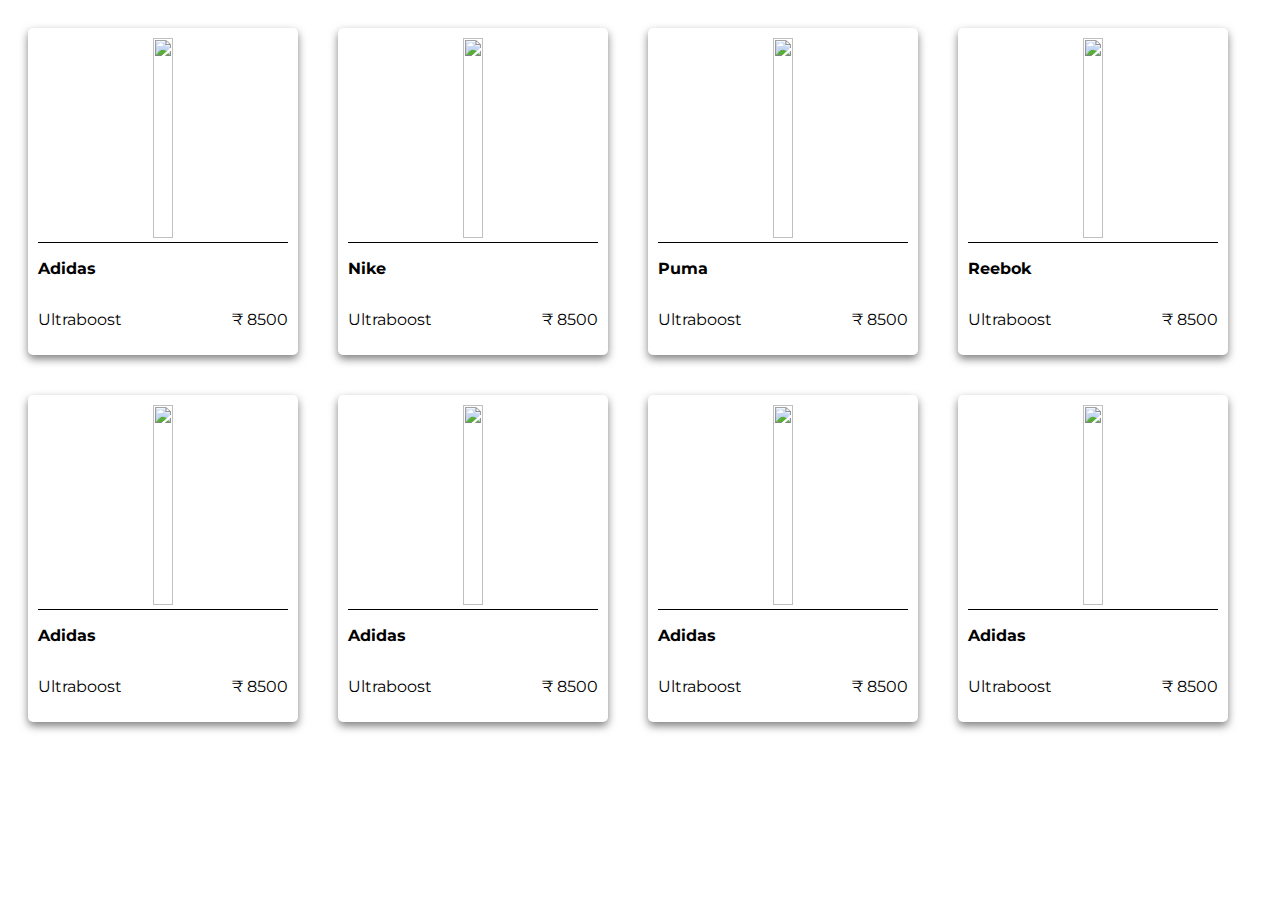
==== card.html @ df959b75 "Responsive image & Cardview" ====
<!DOCTYPE html>
<html lang="en">

<head>
    <meta charset="UTF-8" />
    <meta http-equiv="X-UA-Compatible" content="IE=edge" />
    <meta name="viewport" content="width=device-width, initial-scale=1.0" />
    <link rel="stylesheet" href="card.css" />
    <title>CardView</title>
</head>

<body>
    <div class="main">
        <div class="card">
            <div class="imgview">
                <img src="https://firebasestorage.googleapis.com/v0/b/bikai-d5ee5/o/images%2F22cc9226-2fa4-47ac-9b80-b13e9dddcd60?alt=media&token=5242dd7f-83c4-4a44-9d71-7090d94ade0c"
                    alt="" />
            </div>
            <div class="data">
                <p class="brand-name">Adidas</p>
                <div class="item-info">
                    <p class="item">Ultraboost</p>
                    <p class="price">&#8377; 8500</p>
                </div>
            </div>
        </div>

        <div class="card">
            <div class="imgview">
                <img src="https://images.puma.com/image/upload/f_auto,q_auto,b_rgb:fafafa,w_1350,h_1350/global/372981/01/sv01/fnd/IND/fmt/png/Puma-Perforated-Low-Men's-Shoes"
                    alt="" />
            </div>
            <div class="data">
                <p class="brand-name">Nike</p>
                <div class="item-info">
                    <p class="item">Ultraboost</p>
                    <p class="price">&#8377; 8500</p>
                </div>
            </div>
        </div>

        <div class="card">
            <div class="imgview">
                <img src="https://images.puma.com/image/upload/f_auto,q_auto,b_rgb:fafafa,w_600,h_600/global/376149/04/sv01/fnd/IND/fmt/png/Retaliate-Tongue-Men's-Running-Shoes"
                    alt="" />
            </div>
            <div class="data">
                <p class="brand-name">Puma</p>
                <div class="item-info">
                    <p class="item">Ultraboost</p>
                    <p class="price">&#8377; 8500</p>
                </div>
            </div>
        </div>

        <div class="card">
            <div class="imgview">
                <img src="https://images.puma.com/image/upload/f_auto,q_auto,b_rgb:fafafa,w_600,h_600/global/105565/13/sv01/fnd/IND/fmt/png/one8-PUMA-19-Virat-Kohli-Men's-Cricket-Shoes"
                    alt="" />
            </div>
            <div class="data">
                <p class="brand-name">Reebok</p>
                <div class="item-info">
                    <p class="item">Ultraboost</p>
                    <p class="price">&#8377; 8500</p>
                </div>
            </div>
        </div>
        <div class="card">
            <div class="imgview">
                <img src="https://images.puma.com/image/upload/f_auto,q_auto,b_rgb:fafafa,w_2000,h_2000/global/194531/01/sv01/fnd/IND/fmt/png/Leader-VT-Tech-Running-Shoes"
                    alt="" />
            </div>
            <div class="data">
                <p class="brand-name">Adidas</p>
                <div class="item-info">
                    <p class="item">Ultraboost</p>
                    <p class="price">&#8377; 8500</p>
                </div>
            </div>
        </div>
        <div class="card">
            <div class="imgview">
                <img src="https://images.puma.com/image/upload/f_auto,q_auto,b_rgb:fafafa,w_2000,h_2000/global/192661/02/sv01/fnd/IND/fmt/png/HYBRID-Fuego-Men's-Running-Shoes"
                    alt="" />
            </div>
            <div class="data">
                <p class="brand-name">Adidas</p>
                <div class="item-info">
                    <p class="item">Ultraboost</p>
                    <p class="price">&#8377; 8500</p>
                </div>
            </div>
        </div>
        <div class="card">
            <div class="imgview">
                <img src="https://assets.myntassets.com/h_1440,q_100,w_1080/v1/assets/images/8476377/2019/2/9/ce19ff81-b47c-4045-bd3a-81b66c31c2051549692402702-Puma-Men-Sports-Shoes-2811549692401704-1.jpg"
                    alt="" />
            </div>
            <div class="data">
                <p class="brand-name">Adidas</p>
                <div class="item-info">
                    <p class="item">Ultraboost</p>
                    <p class="price">&#8377; 8500</p>
                </div>
            </div>
        </div>
        <div class="card">
            <div class="imgview">
                <img src="https://5.imimg.com/data5/IE/PR/YG/SELLER-24049947/mens-casual-reebok-shoes-250x250.jpg"
                    alt="" />
            </div>
            <div class="data">
                <p class="brand-name">Adidas</p>
                <div class="item-info">
                    <p class="item">Ultraboost</p>
                    <p class="price">&#8377; 8500</p>
                </div>
            </div>
        </div>
    </div>
</body>
</html>
---- card.css ----
@import url("https://fonts.googleapis.com/css2?family=Montserrat:wght@300;500;700&display=swap");

body {
  font-family: "Montserrat", sans-serif;
}

.main {
  display: flex;
  justify-content: start;
  flex-wrap: wrap;
  width: 100%;
  height: auto;
}

.card {
  width: 250px;
  margin: 20px;
  padding: 10px;
  box-shadow: 0 4px 8px 0 rgba(0, 0, 0, 0.5);
  transition: 0.3s;
  border-radius: 5px;
  display: flex;
  align-items: center;
  justify-content: center;
  flex-direction: column;
  cursor: pointer;
}

.data {
    border-top: 1px solid black;
  width: 100%;
  text-align: start;
}

img {
  width: 100%;
  height: 200px;
  object-fit: contain;
}

.brand-name {
  font-weight: bold;
}

p.price{
    text-align: end;
}

.item-info{
    display: flex;
    justify-content: space-between;
}
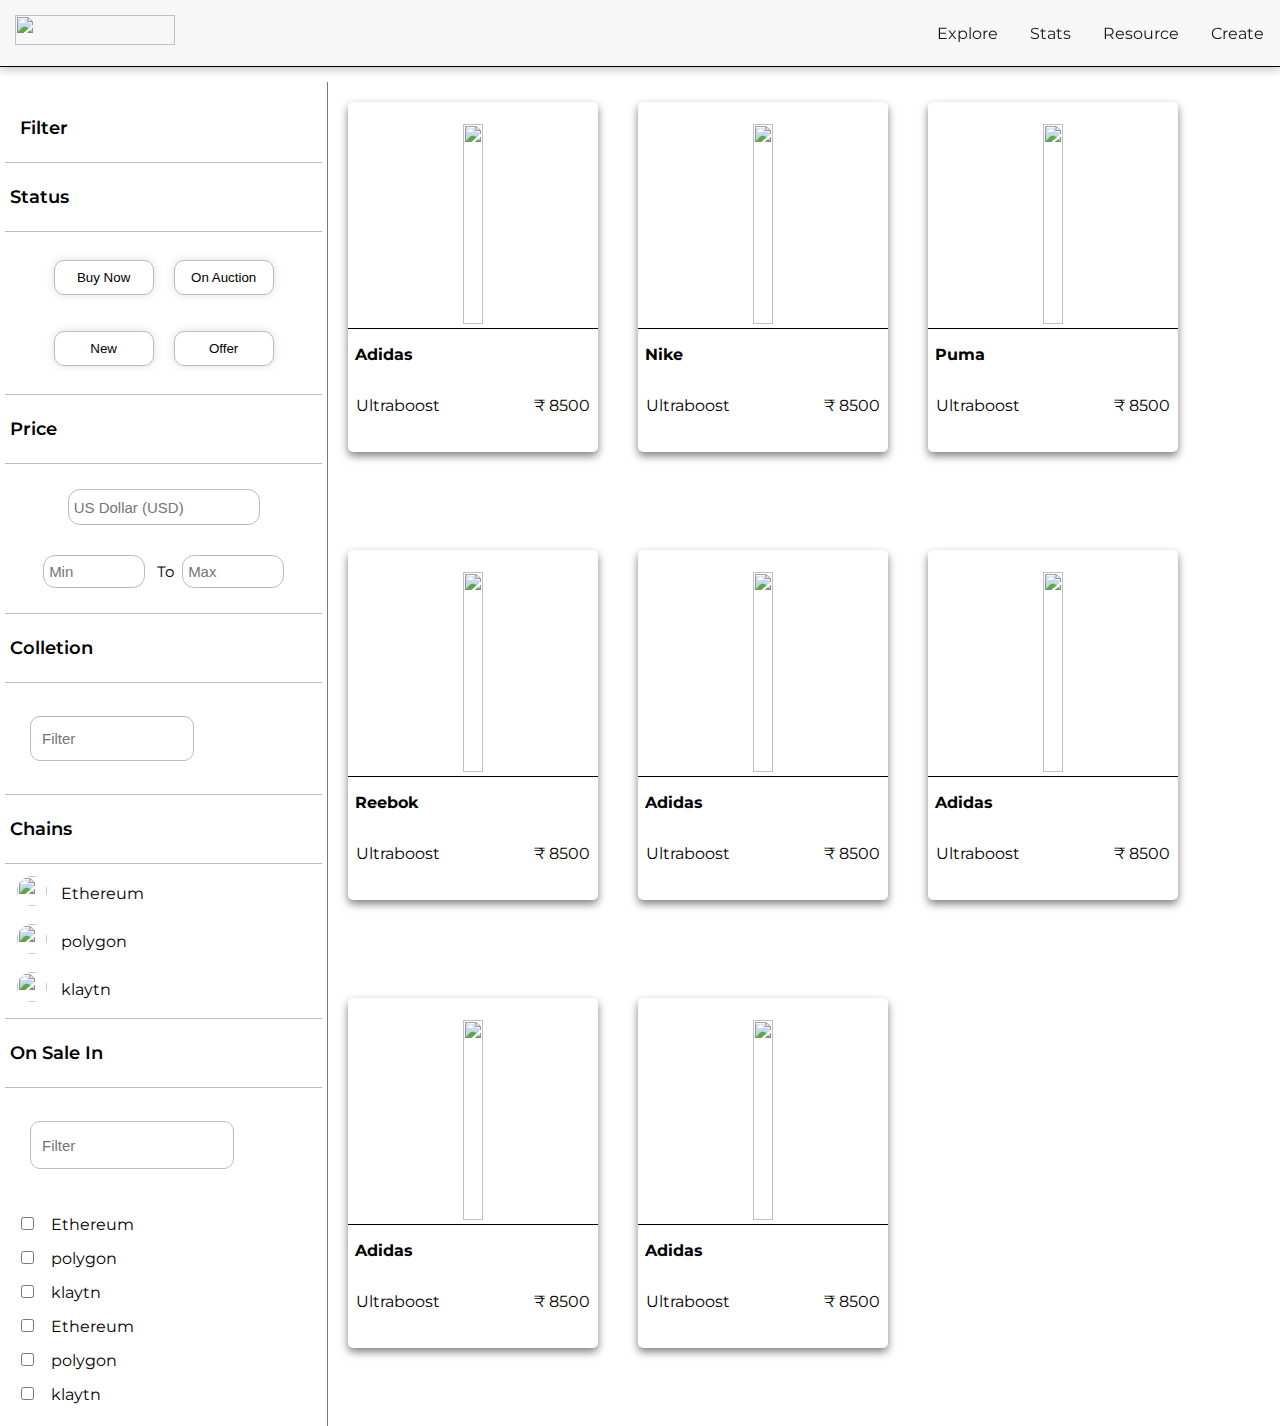
==== commit 8d306a38: "Design Task Complete" ====
--- a/card.html
+++ b/card.html
@@ -1,123 +1,320 @@
 <!DOCTYPE html>
 <html lang="en">
-
-<head>
+  <head>
     <meta charset="UTF-8" />
     <meta http-equiv="X-UA-Compatible" content="IE=edge" />
     <meta name="viewport" content="width=device-width, initial-scale=1.0" />
     <link rel="stylesheet" href="card.css" />
+    <script
+      src="https://kit.fontawesome.com/aa672fac3a.js"
+      crossorigin="anonymous"
+    ></script>
     <title>CardView</title>
-</head>
-
-<body>
-    <div class="main">
-        <div class="card">
-            <div class="imgview">
-                <img src="https://firebasestorage.googleapis.com/v0/b/bikai-d5ee5/o/images%2F22cc9226-2fa4-47ac-9b80-b13e9dddcd60?alt=media&token=5242dd7f-83c4-4a44-9d71-7090d94ade0c"
-                    alt="" />
-            </div>
-            <div class="data">
-                <p class="brand-name">Adidas</p>
-                <div class="item-info">
-                    <p class="item">Ultraboost</p>
-                    <p class="price">&#8377; 8500</p>
-                </div>
-            </div>
-        </div>
-
-        <div class="card">
-            <div class="imgview">
-                <img src="https://images.puma.com/image/upload/f_auto,q_auto,b_rgb:fafafa,w_1350,h_1350/global/372981/01/sv01/fnd/IND/fmt/png/Puma-Perforated-Low-Men's-Shoes"
-                    alt="" />
-            </div>
-            <div class="data">
-                <p class="brand-name">Nike</p>
-                <div class="item-info">
-                    <p class="item">Ultraboost</p>
-                    <p class="price">&#8377; 8500</p>
-                </div>
-            </div>
-        </div>
-
-        <div class="card">
-            <div class="imgview">
-                <img src="https://images.puma.com/image/upload/f_auto,q_auto,b_rgb:fafafa,w_600,h_600/global/376149/04/sv01/fnd/IND/fmt/png/Retaliate-Tongue-Men's-Running-Shoes"
-                    alt="" />
-            </div>
-            <div class="data">
-                <p class="brand-name">Puma</p>
-                <div class="item-info">
-                    <p class="item">Ultraboost</p>
-                    <p class="price">&#8377; 8500</p>
-                </div>
-            </div>
-        </div>
-
-        <div class="card">
-            <div class="imgview">
-                <img src="https://images.puma.com/image/upload/f_auto,q_auto,b_rgb:fafafa,w_600,h_600/global/105565/13/sv01/fnd/IND/fmt/png/one8-PUMA-19-Virat-Kohli-Men's-Cricket-Shoes"
-                    alt="" />
-            </div>
-            <div class="data">
-                <p class="brand-name">Reebok</p>
-                <div class="item-info">
-                    <p class="item">Ultraboost</p>
-                    <p class="price">&#8377; 8500</p>
-                </div>
-            </div>
-        </div>
-        <div class="card">
-            <div class="imgview">
-                <img src="https://images.puma.com/image/upload/f_auto,q_auto,b_rgb:fafafa,w_2000,h_2000/global/194531/01/sv01/fnd/IND/fmt/png/Leader-VT-Tech-Running-Shoes"
-                    alt="" />
-            </div>
-            <div class="data">
-                <p class="brand-name">Adidas</p>
-                <div class="item-info">
-                    <p class="item">Ultraboost</p>
-                    <p class="price">&#8377; 8500</p>
-                </div>
-            </div>
-        </div>
-        <div class="card">
-            <div class="imgview">
-                <img src="https://images.puma.com/image/upload/f_auto,q_auto,b_rgb:fafafa,w_2000,h_2000/global/192661/02/sv01/fnd/IND/fmt/png/HYBRID-Fuego-Men's-Running-Shoes"
-                    alt="" />
-            </div>
-            <div class="data">
-                <p class="brand-name">Adidas</p>
-                <div class="item-info">
-                    <p class="item">Ultraboost</p>
-                    <p class="price">&#8377; 8500</p>
-                </div>
-            </div>
-        </div>
-        <div class="card">
-            <div class="imgview">
-                <img src="https://assets.myntassets.com/h_1440,q_100,w_1080/v1/assets/images/8476377/2019/2/9/ce19ff81-b47c-4045-bd3a-81b66c31c2051549692402702-Puma-Men-Sports-Shoes-2811549692401704-1.jpg"
-                    alt="" />
-            </div>
-            <div class="data">
-                <p class="brand-name">Adidas</p>
-                <div class="item-info">
-                    <p class="item">Ultraboost</p>
-                    <p class="price">&#8377; 8500</p>
-                </div>
-            </div>
-        </div>
-        <div class="card">
-            <div class="imgview">
-                <img src="https://5.imimg.com/data5/IE/PR/YG/SELLER-24049947/mens-casual-reebok-shoes-250x250.jpg"
-                    alt="" />
-            </div>
-            <div class="data">
-                <p class="brand-name">Adidas</p>
-                <div class="item-info">
-                    <p class="item">Ultraboost</p>
-                    <p class="price">&#8377; 8500</p>
-                </div>
-            </div>
-        </div>
+  </head>
+
+  <body>
+    <nav class="navbar">
+      <div class="logo">
+        <img
+          src="https://knackroot.com/wp-content/uploads/2019/07/logo.png"
+          alt=""
+        />
+      </div>
+      <a href="#" class="toggle-btn">
+        <span class="bar"></span>
+        <span class="bar"></span>
+        <span class="bar"></span>
+      </a>
+      <div class="navlinks">
+        <ul>
+          <li><a href="#">Explore</a></li>
+          <li><a href="#service">Stats</a></li>
+          <li><a href="about">Resource</a></li>
+          <li><a href="#contact">Create</a></li>
+        </ul>
+      </div>
+    </nav>
+
+    <div class="container">
+      <div class="sidebar">
+        <div class="bar">
+          <p class="icon-filter">
+            <i class="fas fa-sort-alpha-down icon"></i> &nbsp; Filter
+          </p>
+          <p class="icon-arrow">
+            <i class="fas fa-arrow-left icon"></i>
+          </p>
+        </div>
+
+        <div class="bar">
+          <p class="icon-filter">Status</p>
+          <p class="icon-arrow">
+            <i class="fas fa-chevron-up icon"></i>
+          </p>
+        </div>
+
+        <div class="bar3">
+          <p class="button">
+            <button class="btn">Buy Now</button>
+            <button class="btn">On Auction</button>
+          </p>
+          <p class="button">
+            <button class="btn">New</button>
+            <button class="btn">Offer</button>
+          </p>
+        </div>
+
+        <div class="bar">
+          <p class="icon-filter">Price</p>
+          <p class="icon-arrow">
+            <i class="fas fa-chevron-up icon"></i>
+          </p>
+        </div>
+
+        <div class="bar3">
+          <p class="impbox">
+            <input type="text" class="inp1" placeholder="US Dollar (USD)" />
+          </p>
+          <p class="impbox">
+            <input type="text" class="inp2" placeholder="Min" /> &nbsp; To
+            &nbsp;<input type="text" class="inp3" placeholder="Max" />
+          </p>
+        </div>
+
+        <div class="bar">
+          <p class="icon-filter">Colletion</p>
+          <p class="icon-arrow">
+            <i class="fas fa-chevron-up icon"></i>
+          </p>
+        </div>
+
+        <div class="bar">
+          <div class="search">
+            <p>
+              <i class="fas fa-search icon"></i>
+              <input type="text" class="inp4" placeholder="Filter" />
+            </p>
+          </div>
+        </div>
+
+        <div class="bar">
+          <p class="icon-filter">Chains</p>
+          <p class="icon-arrow">
+            <i class="fas fa-chevron-up icon"></i>
+          </p>
+        </div>
+
+        <div class="bar chain">
+          <div class="bar-chain">
+            <p>
+              <img
+                src="https://opensea.io/static/images/logos/ethereum.png"
+                alt=""
+              />
+            </p>
+            <p>Ethereum</p>
+          </div>
+          <div class="bar-chain">
+            <p>
+              <img
+                src="https://opensea.io/static/images/logos/polygon.svg"
+                alt=""
+              />
+            </p>
+            <p>polygon</p>
+          </div>
+          <div class="bar-chain">
+            <p>
+              <img
+                src="https://opensea.io/static/images/logos/klaytn.png"
+                alt=""
+              />
+            </p>
+            <p>klaytn</p>
+          </div>
+        </div>
+
+        <div class="bar">
+          <p class="icon-filter">On Sale In</p>
+          <p class="icon-arrow">
+            <i class="fas fa-chevron-up icon"></i>
+          </p>
+        </div>
+
+        <div class="bar sale">
+          <div class="search">
+            <p>
+              <i class="fas fa-search icon"></i>
+              <input type="text" class="inp5" placeholder="Filter" />
+            </p>
+          </div>
+        </div>
+
+        <div class="bar chain sale">
+          <div class="bar-chain">
+            <p>
+              <input type="checkbox" class="ckbox" />
+            </p>
+            <p>Ethereum</p>
+          </div>
+          <div class="bar-chain">
+            <p>
+              <input type="checkbox" class="ckbox" />
+            </p>
+            <p>polygon</p>
+          </div>
+          <div class="bar-chain">
+            <p>
+              <input type="checkbox" class="ckbox" />
+            </p>
+            <p>klaytn</p>
+          </div>
+          <div class="bar-chain">
+            <p>
+              <input type="checkbox" class="ckbox" />
+            </p>
+            <p>Ethereum</p>
+          </div>
+          <div class="bar-chain">
+            <p>
+              <input type="checkbox" class="ckbox" />
+            </p>
+            <p>polygon</p>
+          </div>
+          <div class="bar-chain">
+            <p>
+              <input type="checkbox" class="ckbox" />
+            </p>
+            <p>klaytn</p>
+          </div>
+        </div>
+      </div>
+      <div class="main">
+        <div class="card">
+          <div class="imgview">
+            <img
+              src="https://firebasestorage.googleapis.com/v0/b/bikai-d5ee5/o/images%2F22cc9226-2fa4-47ac-9b80-b13e9dddcd60?alt=media&token=5242dd7f-83c4-4a44-9d71-7090d94ade0c"
+              alt=""
+            />
+          </div>
+          <div class="data">
+            <p class="brand-name">Adidas</p>
+            <div class="item-info">
+              <p class="item">Ultraboost</p>
+              <p class="price">&#8377; 8500</p>
+            </div>
+          </div>
+        </div>
+
+        <div class="card">
+          <div class="imgview">
+            <img
+              src="https://encrypted-tbn3.gstatic.com/shopping?q=tbn:ANd9GcQSi4ZIH4O1LgNXUXKlFpPPNBd2CvEKwm5bfd2dptgQf1jfNBKNAVklxEgGCUP4TIao7AiLyXuwfw&usqp=CAc"
+              alt=""
+            />
+          </div>
+          <div class="data">
+            <p class="brand-name">Nike</p>
+            <div class="item-info">
+              <p class="item">Ultraboost</p>
+              <p class="price">&#8377; 8500</p>
+            </div>
+          </div>
+        </div>
+
+        <div class="card">
+          <div class="imgview">
+            <img
+              src="https://images.puma.com/image/upload/f_auto,q_auto,b_rgb:fafafa,w_600,h_600/global/376149/04/sv01/fnd/IND/fmt/png/Retaliate-Tongue-Men's-Running-Shoes"
+              alt=""
+            />
+          </div>
+          <div class="data">
+            <p class="brand-name">Puma</p>
+            <div class="item-info">
+              <p class="item">Ultraboost</p>
+              <p class="price">&#8377; 8500</p>
+            </div>
+          </div>
+        </div>
+
+        <div class="card">
+          <div class="imgview">
+            <img
+              src="https://images.puma.com/image/upload/f_auto,q_auto,b_rgb:fafafa,w_600,h_600/global/105565/13/sv01/fnd/IND/fmt/png/one8-PUMA-19-Virat-Kohli-Men's-Cricket-Shoes"
+              alt=""
+            />
+          </div>
+          <div class="data">
+            <p class="brand-name">Reebok</p>
+            <div class="item-info">
+              <p class="item">Ultraboost</p>
+              <p class="price">&#8377; 8500</p>
+            </div>
+          </div>
+        </div>
+        <div class="card">
+          <div class="imgview">
+            <img
+              src="https://images.puma.com/image/upload/f_auto,q_auto,b_rgb:fafafa,w_2000,h_2000/global/194531/01/sv01/fnd/IND/fmt/png/Leader-VT-Tech-Running-Shoes"
+              alt=""
+            />
+          </div>
+          <div class="data">
+            <p class="brand-name">Adidas</p>
+            <div class="item-info">
+              <p class="item">Ultraboost</p>
+              <p class="price">&#8377; 8500</p>
+            </div>
+          </div>
+        </div>
+        <div class="card">
+          <div class="imgview">
+            <img
+              src="https://images.puma.com/image/upload/f_auto,q_auto,b_rgb:fafafa,w_2000,h_2000/global/192661/02/sv01/fnd/IND/fmt/png/HYBRID-Fuego-Men's-Running-Shoes"
+              alt=""
+            />
+          </div>
+          <div class="data">
+            <p class="brand-name">Adidas</p>
+            <div class="item-info">
+              <p class="item">Ultraboost</p>
+              <p class="price">&#8377; 8500</p>
+            </div>
+          </div>
+        </div>
+        <div class="card">
+          <div class="imgview">
+            <img
+              src="https://assets.myntassets.com/h_1440,q_100,w_1080/v1/assets/images/8476377/2019/2/9/ce19ff81-b47c-4045-bd3a-81b66c31c2051549692402702-Puma-Men-Sports-Shoes-2811549692401704-1.jpg"
+              alt=""
+            />
+          </div>
+          <div class="data">
+            <p class="brand-name">Adidas</p>
+            <div class="item-info">
+              <p class="item">Ultraboost</p>
+              <p class="price">&#8377; 8500</p>
+            </div>
+          </div>
+        </div>
+        <div class="card">
+          <div class="imgview">
+            <img
+              src="https://5.imimg.com/data5/IE/PR/YG/SELLER-24049947/mens-casual-reebok-shoes-250x250.jpg"
+              alt=""
+            />
+          </div>
+          <div class="data">
+            <p class="brand-name">Adidas</p>
+            <div class="item-info">
+              <p class="item">Ultraboost</p>
+              <p class="price">&#8377; 8500</p>
+            </div>
+          </div>
+        </div>
+      </div>
     </div>
-</body>
-</html>+    <script src="card.js"></script>
+  </body>
+</html>
--- a/card.css
+++ b/card.css
@@ -1,21 +1,253 @@
 @import url("https://fonts.googleapis.com/css2?family=Montserrat:wght@300;500;700&display=swap");
 
 body {
+  margin: 0;
   font-family: "Montserrat", sans-serif;
 }
+
+/* ------- Navbar ----------- */
+
+.navbar {
+  margin: 0;
+  padding: 0;
+  position: sticky;
+  top: 0;
+  display: flex;
+  justify-content: space-between;
+  align-items: center;
+  color: rgb(24, 22, 22);
+  background-color: #f7f7f7;
+  z-index: 1;
+  box-shadow: 0 4px 8px 0 rgba(102, 97, 97, 0.3);
+  transition: 0.3s;
+  border-bottom: 1px double black;
+}
+
+.logo {
+  font-size: 1.5rem;
+  margin: 15px;
+}
+
+.logo img {
+  width: 160px;
+  height: 30px;
+}
+
+.navlinks ul {
+  margin: 0;
+  padding: 0;
+  display: flex;
+}
+
+.navlinks li {
+  list-style: none;
+}
+
+.navlinks li:hover {
+  background-color: rgb(238, 227, 227);
+}
+
+.navlinks ul a {
+  text-decoration: none;
+  color: rgb(24, 22, 22);
+  padding: 1rem;
+  display: block;
+}
+
+.toggle-btn {
+  position: absolute;
+  top: 0.75rem;
+  right: 1rem;
+  display: none;
+  flex-direction: column;
+  justify-content: space-between;
+  width: 30px;
+  height: 22px;
+}
+
+.toggle-btn .bar {
+  height: 3px;
+  width: 100%;
+  background-color: rgb(24, 22, 22);
+  border-radius: 10px;
+}
+
+/* ---------------------------- */
+
+.sidebar {
+  width: 25%;
+  border-right: 1px solid #7a7777;
+  padding: 10px 5px;
+}
+
+.bar {
+  padding: 5px;
+  display: flex;
+  justify-content: space-between;
+  border-bottom: 1px solid rgb(190, 187, 187);
+  font-weight: 600;
+  font-size: 18px;
+}
+
+.bar1:hover,
+.bar2:hover,
+.bar4:hover,
+.bar5:hover,
+.bar6:hover,
+.bar7:hover {
+  border-top: 1px solid rgb(190, 187, 187);
+  box-shadow: 0 0 8px 0 rgba(143, 141, 141, 0.3);
+  cursor: pointer;
+}
+
+.bar3 {
+  padding: 10px;
+  display: flex;
+  flex-direction: column;
+  justify-content: space-between;
+  align-items: center;
+  border-bottom: 1px solid rgb(190, 187, 187);
+  font-weight: 600;
+  font-size: 18px;
+}
+
+.bar3 > .impbox{
+  font-size: 15px;
+  font-weight: 400;
+}
+
+.bar3:hover {
+  border-top: 1px solid rgb(190, 187, 187);
+  box-shadow: 0 0 8px 0 rgba(143, 141, 141, 0.3);
+}
+
+.button {
+  display: flex;
+  justify-content: space-around;
+}
+
+.btn {
+  width: 100px;
+  height: 35px;
+  background-color: white;
+  margin: 0 10px;
+  box-shadow: 0 0 8px 0 rgba(143, 141, 141, 0.3);
+  border: 1px solid rgb(190, 187, 187);
+  border-radius: 10px;
+}
+
+.btn:hover {
+  cursor: pointer;
+}
+
+.icon {
+  font-size: 20px;
+}
+
+.inp1,
+.inp2,
+.inp3,
+.inp4,
+.inp5 {
+  border: 1px solid rgb(190, 187, 187);
+  border-radius: 12px;
+  padding: 3px 5px;
+  outline: none;
+  font-size: 15px;
+}
+
+.inp1, .inp5{
+  width: 180px;
+  height: 28px;
+}
+
+.inp2,
+.inp3 {
+  width: 90px;
+  height: 25px;
+}
+
+.inp4,.inp5{
+  height: 25px;
+  width: 140px;
+  border: none;
+}
+
+.inp5{
+  width: 180px;
+  height: 28px;
+}
+
+
+
+
+.bar .search{ 
+  padding: 10px 20px;
+}
+
+.search p{
+  border: 1px solid rgb(190, 187, 187);
+    padding: 6px;
+    border-radius: 10px;
+}
+
+.search p:hover{
+  box-shadow: 0 0 8px 0 rgba(143, 141, 141, 0.3);
+}
+
+.chain {
+  display: flex;
+  flex-direction: column;
+}
+
+.bar-chain img{
+  width: 30px;
+  height: 30px;
+  border-radius: 20px;
+}
+
+.bar-chain{
+  display: flex;
+  align-items: center;
+  font-size: 16px;
+  font-weight: 400;
+}
+
+.bar-chain > p{
+  margin: 7px;
+}
+
+.sale{
+  border: none;
+}
+
+
+
+
+
+
+
+
+
 
 .main {
   display: flex;
   justify-content: start;
   flex-wrap: wrap;
-  width: 100%;
+  width: 75%;
   height: auto;
+}
+
+.container {
+  display: flex;
+  margin-top: 15px;
 }
 
 .card {
   width: 250px;
+  height: 350px;
   margin: 20px;
-  padding: 10px;
+  /* padding: 10px; */
   box-shadow: 0 4px 8px 0 rgba(0, 0, 0, 0.5);
   transition: 0.3s;
   border-radius: 5px;
@@ -27,7 +259,7 @@
 }
 
 .data {
-    border-top: 1px solid black;
+  border-top: 1px solid black;
   width: 100%;
   text-align: start;
 }
@@ -40,13 +272,53 @@
 
 .brand-name {
   font-weight: bold;
-}
-
-p.price{
-    text-align: end;
-}
-
-.item-info{
+  padding: 0 7px;
+}
+
+p.price {
+  text-align: end;
+}
+
+.item-info {
+  display: flex;
+  justify-content: space-between;
+  padding: 0 8px;
+}
+
+/* Media Query For Nav */
+
+@media (max-width: 600px) {
+  .toggle-btn {
     display: flex;
-    justify-content: space-between;
-}+    margin-top: 5px;
+  }
+
+  .navlinks {
+    display: none;
+    width: 100%;
+  }
+
+  .logo {
+    text-align: center;
+  }
+
+  .navbar {
+    flex-direction: column;
+    align-items: center;
+  }
+
+  .navlinks ul {
+    width: 100%;
+    flex-direction: column;
+  }
+
+  .navlinks li {
+    text-align: center;
+  }
+
+  .navlinks.active {
+    display: flex;
+  }
+}
+
+/* ----------------------------- */
